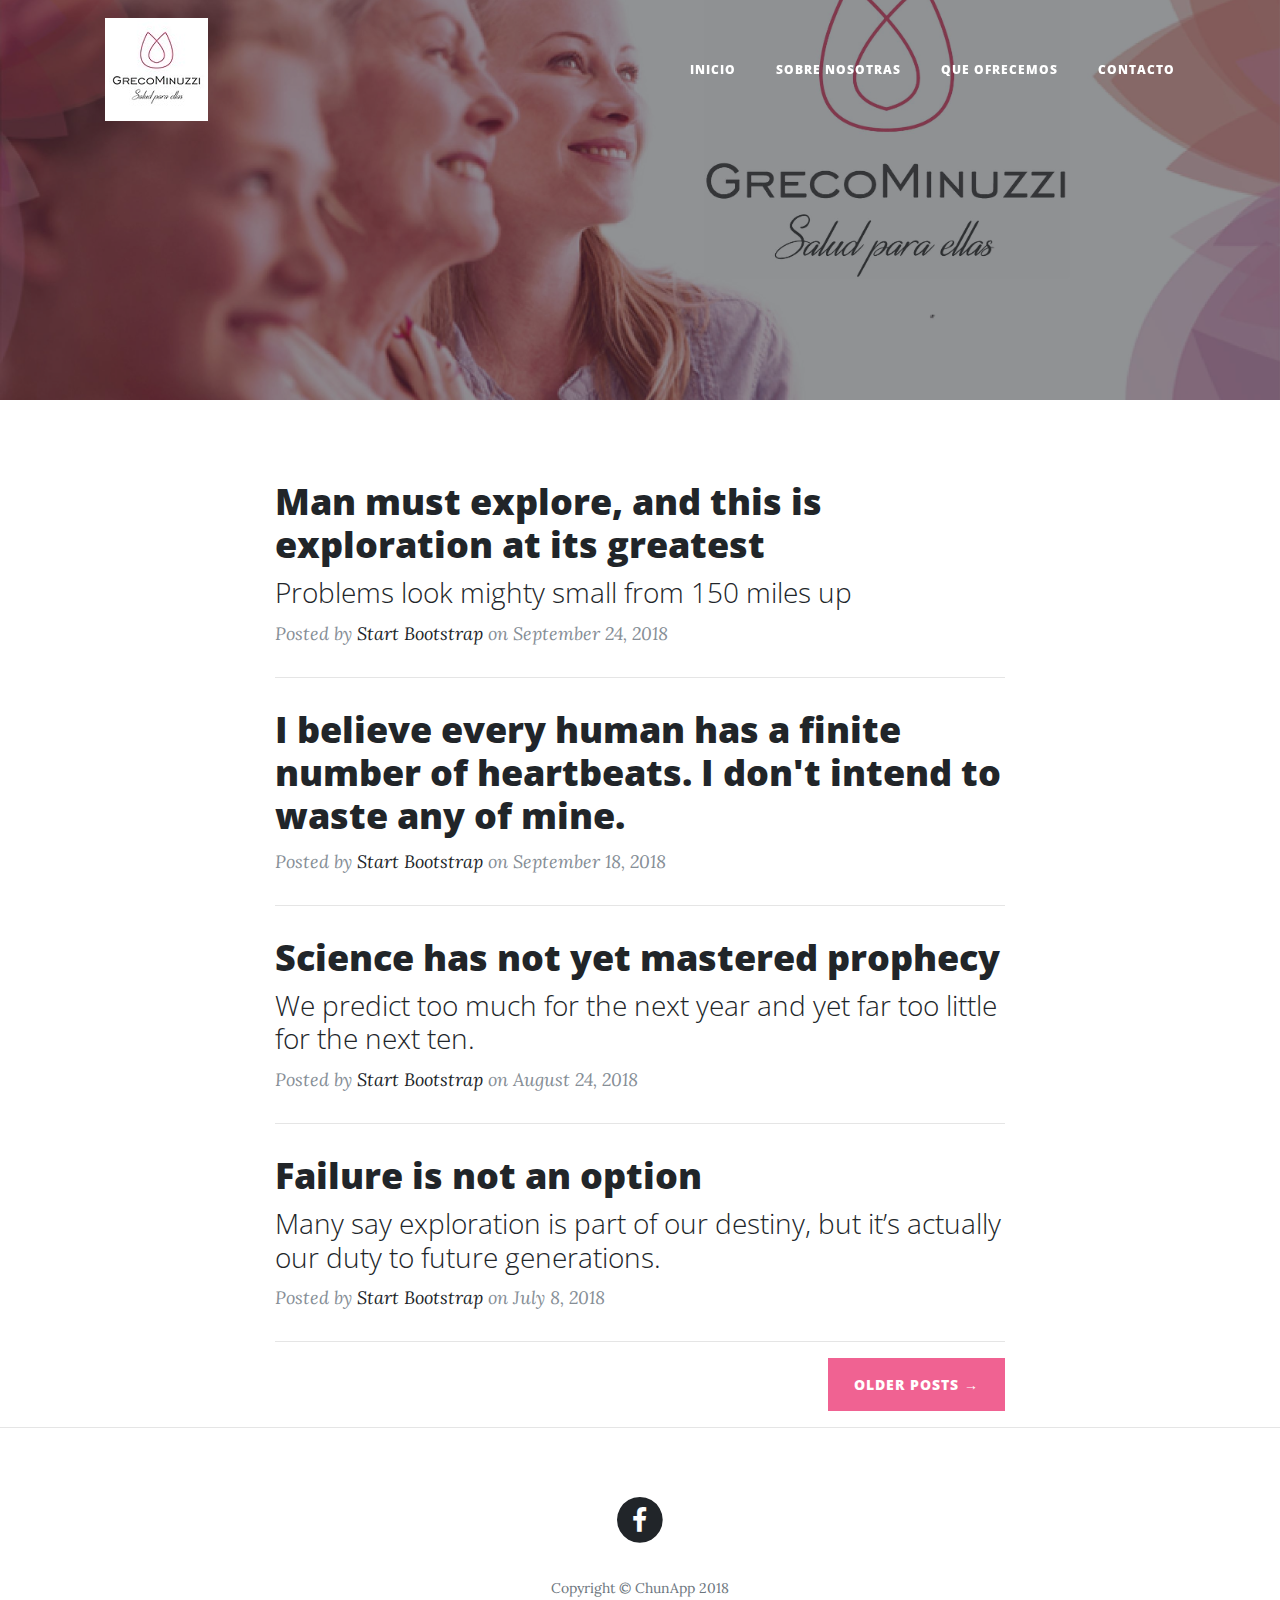
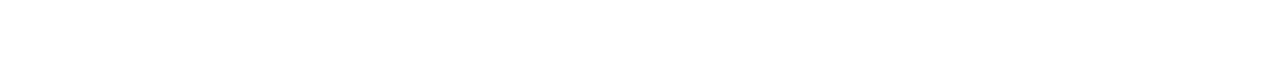
==== index.html @ c29d68e0 "commit inicial" ====
<!DOCTYPE html>
<html lang="en">

  <head>

    <meta charset="utf-8">
    <meta name="viewport" content="width=device-width, initial-scale=1, shrink-to-fit=no">
    <meta name="description" content="">
    <meta name="author" content="">

    <title>Greco Minuzzi</title>

    <!-- <link rel="icon" type="image/x-icon" href="http://example.com/favicon.ico" /> 
         <link rel=“icon” type=“image/png” href=“ruta/al/icono”>-->

    <link rel="icon" type="image/x-i" href="img/greco-minuzzi-2-icono-size32.png">
    <!-- Bootstrap core CSS -->
    <link href="vendor/bootstrap/css/bootstrap.min.css" rel="stylesheet">

    <!-- Custom fonts for this template -->
    <link href="vendor/font-awesome/css/font-awesome.min.css" rel="stylesheet" type="text/css">
    <link href='https://fonts.googleapis.com/css?family=Lora:400,700,400italic,700italic' rel='stylesheet' type='text/css'>
    <link href='https://fonts.googleapis.com/css?family=Open+Sans:300italic,400italic,600italic,700italic,800italic,400,300,600,700,800' rel='stylesheet' type='text/css'>

    <!-- Custom styles for this template -->
    <!--<link href="css/clean-blog.min.css" rel="stylesheet">-->
    <link href="css/clean-blog.css" rel="stylesheet">

  </head>

  <body>

    <!-- Navigation -->
    <nav class="navbar navbar-expand-lg navbar-light fixed-top" id="mainNav">
      <div class="container">
        <a class="navbar-brand" href="index.html">
          <img class=“img-fluid" src='img/logo-chico.jpg'>
        </a>
        <button class="navbar-toggler navbar-toggler-right" type="button" data-toggle="collapse" data-target="#navbarResponsive" aria-controls="navbarResponsive" aria-expanded="false" aria-label="Toggle navigation">
          Menu
          <i class="fa fa-bars"></i>
        </button>
        <div class="collapse navbar-collapse" id="navbarResponsive">
          <ul class="navbar-nav ml-auto">
            <li class="nav-item">
              <a class="nav-link" href="index.html">Inicio</a>
            </li>
            <li class="nav-item">
              <a class="nav-link" href="about.html">Sobre Nosotras</a>
            </li>
            <li class="nav-item">
              <a class="nav-link" href="post.html">Que Ofrecemos</a>
            </li>
            <li class="nav-item">
              <a class="nav-link" href="contact.html">Contacto</a>
            </li>
          </ul>
        </div>
      </div>
    </nav>

    <!-- Page Header -->
    <header class="masthead" style="background-image: url('img/home-bg.jpg')">
      <div class="overlay"></div>
      <div class="container">
        <div class="row">
          <div class="col-lg-8 col-md-10 mx-auto">
            <div class="site-heading">
              <!--<h1>Clean Blog</h1>
              <span class="subheading">A Blog Theme by Start Bootstrap</span>-->
            </div>
          </div>
        </div>
      </div>
    </header>

    <!-- Main Content -->
    <div class="container">
      <div class="row">
        <div class="col-lg-8 col-md-10 mx-auto">
          <div class="post-preview">
            <a href="post.html">
              <h2 class="post-title">
                Man must explore, and this is exploration at its greatest
              </h2>
              <h3 class="post-subtitle">
                Problems look mighty small from 150 miles up
              </h3>
            </a>
            <p class="post-meta">Posted by
              <a href="#">Start Bootstrap</a>
              on September 24, 2018</p>
          </div>
          <hr>
          <div class="post-preview">
            <a href="post.html">
              <h2 class="post-title">
                I believe every human has a finite number of heartbeats. I don't intend to waste any of mine.
              </h2>
            </a>
            <p class="post-meta">Posted by
              <a href="#">Start Bootstrap</a>
              on September 18, 2018</p>
          </div>
          <hr>
          <div class="post-preview">
            <a href="post.html">
              <h2 class="post-title">
                Science has not yet mastered prophecy
              </h2>
              <h3 class="post-subtitle">
                We predict too much for the next year and yet far too little for the next ten.
              </h3>
            </a>
            <p class="post-meta">Posted by
              <a href="#">Start Bootstrap</a>
              on August 24, 2018</p>
          </div>
          <hr>
          <div class="post-preview">
            <a href="post.html">
              <h2 class="post-title">
                Failure is not an option
              </h2>
              <h3 class="post-subtitle">
                Many say exploration is part of our destiny, but it’s actually our duty to future generations.
              </h3>
            </a>
            <p class="post-meta">Posted by
              <a href="#">Start Bootstrap</a>
              on July 8, 2018</p>
          </div>
          <hr>
          <!-- Pager -->
          <div class="clearfix">
            <a class="btn btn-primary float-right" href="#">Older Posts &rarr;</a>
          </div>
        </div>
      </div>
    </div>

    <hr>

    <!-- Footer -->
    <footer>
      <div class="container">
        <div class="row">
          <div class="col-lg-8 col-md-10 mx-auto">
            <ul class="list-inline text-center">
              <!--<li class="list-inline-item">
                <a href="#">
                  <span class="fa-stack fa-lg">
                    <i class="fa fa-circle fa-stack-2x"></i>
                    <i class="fa fa-twitter fa-stack-1x fa-inverse"></i>
                  </span>
                </a>
              </li>-->
              <li class="list-inline-item">
                <a href="https://www.facebook.com/grecominuzzisalud/" target="_blank">
                  <span class="fa-stack fa-lg">
                    <i class="fa fa-circle fa-stack-2x"></i>
                    <i class="fa fa-facebook fa-stack-1x fa-inverse"></i>
                  </span>
                </a>
              </li>
              <!--<li class="list-inline-item">
                <a href="#">
                  <span class="fa-stack fa-lg">
                    <i class="fa fa-circle fa-stack-2x"></i>
                    <i class="fa fa-github fa-stack-1x fa-inverse"></i>
                  </span>
                </a>
              </li>-->
            </ul>
            <p class="copyright text-muted">Copyright &copy; ChunApp 2018</p>
          </div>
        </div>
      </div>
    </footer>

    <!-- Bootstrap core JavaScript -->
    <script src="vendor/jquery/jquery.min.js"></script>
    <script src="vendor/bootstrap/js/bootstrap.bundle.min.js"></script>

    <!-- Custom scripts for this template -->
    <script src="js/clean-blog.min.js"></script>

  </body>

</html>
---- css/clean-blog.min.css ----
body{font-size:20px;color:#212529;font-family:Lora,'Times New Roman',serif}p{line-height:1.5;margin:30px 0}p a{text-decoration:underline}h1,h2,h3,h4,h5,h6{font-weight:800;font-family:'Open Sans','Helvetica Neue',Helvetica,Arial,sans-serif}a{color:#212529;-webkit-transition:all .2s;-moz-transition:all .2s;transition:all .2s}a:focus,a:hover{color:#0085a1}blockquote{font-style:italic;color:#868e96}.section-heading{font-size:36px;font-weight:700;margin-top:60px}.caption{font-size:14px;font-style:italic;display:block;margin:0;padding:10px;text-align:center;border-bottom-right-radius:5px;border-bottom-left-radius:5px}::-moz-selection{color:#fff;background:#0085a1;text-shadow:none}::selection{color:#fff;background:#0085a1;text-shadow:none}img::selection{color:#fff;background:0 0}img::-moz-selection{color:#fff;background:0 0}#mainNav{position:absolute;border-bottom:1px solid #e9ecef;background-color:#fff;font-family:'Open Sans','Helvetica Neue',Helvetica,Arial,sans-serif}#mainNav .navbar-brand{font-weight:800;color:#343a40}#mainNav .navbar-toggler{font-size:12px;font-weight:800;padding:13px;text-transform:uppercase;color:#343a40}#mainNav .navbar-nav>li.nav-item>a{font-size:12px;font-weight:800;letter-spacing:1px;text-transform:uppercase}@media only screen and (min-width:992px){#mainNav{border-bottom:1px solid transparent;background:0 0}#mainNav .navbar-brand{padding:10px 20px;color:#fff}#mainNav .navbar-brand:focus,#mainNav .navbar-brand:hover{color:rgba(255,255,255,.8)}#mainNav .navbar-nav>li.nav-item>a{padding:10px 20px;color:#fff}#mainNav .navbar-nav>li.nav-item>a:focus,#mainNav .navbar-nav>li.nav-item>a:hover{color:rgba(255,255,255,.8)}}@media only screen and (min-width:992px){#mainNav{-webkit-transition:background-color .2s;-moz-transition:background-color .2s;transition:background-color .2s;-webkit-transform:translate3d(0,0,0);-moz-transform:translate3d(0,0,0);-ms-transform:translate3d(0,0,0);-o-transform:translate3d(0,0,0);transform:translate3d(0,0,0);-webkit-backface-visibility:hidden}#mainNav.is-fixed{position:fixed;top:-67px;-webkit-transition:-webkit-transform .2s;-moz-transition:-moz-transform .2s;transition:transform .2s;border-bottom:1px solid #fff;background-color:rgba(255,255,255,.9)}#mainNav.is-fixed .navbar-brand{color:#212529}#mainNav.is-fixed .navbar-brand:focus,#mainNav.is-fixed .navbar-brand:hover{color:#0085a1}#mainNav.is-fixed .navbar-nav>li.nav-item>a{color:#212529}#mainNav.is-fixed .navbar-nav>li.nav-item>a:focus,#mainNav.is-fixed .navbar-nav>li.nav-item>a:hover{color:#0085a1}#mainNav.is-visible{-webkit-transform:translate3d(0,100%,0);-moz-transform:translate3d(0,100%,0);-ms-transform:translate3d(0,100%,0);-o-transform:translate3d(0,100%,0);transform:translate3d(0,100%,0)}}header.masthead{margin-bottom:50px;background:no-repeat center center;background-color:#868e96;background-attachment:scroll;position:relative;-webkit-background-size:cover;-moz-background-size:cover;-o-background-size:cover;background-size:cover}header.masthead .overlay{position:absolute;top:0;left:0;height:100%;width:100%;background-color:#212529;opacity:.5}header.masthead .page-heading,header.masthead .post-heading,header.masthead .site-heading{padding:200px 0 150px;color:#fff}@media only screen and (min-width:768px){header.masthead .page-heading,header.masthead .post-heading,header.masthead .site-heading{padding:200px 0}}header.masthead .page-heading,header.masthead .site-heading{text-align:center}header.masthead .page-heading h1,header.masthead .site-heading h1{font-size:50px;margin-top:0}header.masthead .page-heading .subheading,header.masthead .site-heading .subheading{font-size:24px;font-weight:300;line-height:1.1;display:block;margin:10px 0 0;font-family:'Open Sans','Helvetica Neue',Helvetica,Arial,sans-serif}@media only screen and (min-width:768px){header.masthead .page-heading h1,header.masthead .site-heading h1{font-size:80px}}header.masthead .post-heading h1{font-size:35px}header.masthead .post-heading .meta,header.masthead .post-heading .subheading{line-height:1.1;display:block}header.masthead .post-heading .subheading{font-size:24px;font-weight:600;margin:10px 0 30px;font-family:'Open Sans','Helvetica Neue',Helvetica,Arial,sans-serif}header.masthead .post-heading .meta{font-size:20px;font-weight:300;font-style:italic;font-family:Lora,'Times New Roman',serif}header.masthead .post-heading .meta a{color:#fff}@media only screen and (min-width:768px){header.masthead .post-heading h1{font-size:55px}header.masthead .post-heading .subheading{font-size:30px}}.post-preview>a{color:#212529}.post-preview>a:focus,.post-preview>a:hover{text-decoration:none;color:#0085a1}.post-preview>a>.post-title{font-size:30px;margin-top:30px;margin-bottom:10px}.post-preview>a>.post-subtitle{font-weight:300;margin:0 0 10px}.post-preview>.post-meta{font-size:18px;font-style:italic;margin-top:0;color:#868e96}.post-preview>.post-meta>a{text-decoration:none;color:#212529}.post-preview>.post-meta>a:focus,.post-preview>.post-meta>a:hover{text-decoration:underline;color:#0085a1}@media only screen and (min-width:768px){.post-preview>a>.post-title{font-size:36px}}.floating-label-form-group{font-size:14px;position:relative;margin-bottom:0;padding-bottom:.5em;border-bottom:1px solid #dee2e6}.floating-label-form-group input,.floating-label-form-group textarea{font-size:1.5em;position:relative;z-index:1;padding:0;resize:none;border:none;border-radius:0;background:0 0;box-shadow:none!important;font-family:Lora,'Times New Roman',serif}.floating-label-form-group input::-webkit-input-placeholder,.floating-label-form-group textarea::-webkit-input-placeholder{color:#868e96;font-family:Lora,'Times New Roman',serif}.floating-label-form-group label{font-size:.85em;line-height:1.764705882em;position:relative;z-index:0;top:2em;display:block;margin:0;-webkit-transition:top .3s ease,opacity .3s ease;-moz-transition:top .3s ease,opacity .3s ease;-ms-transition:top .3s ease,opacity .3s ease;transition:top .3s ease,opacity .3s ease;vertical-align:middle;vertical-align:baseline;opacity:0}.floating-label-form-group .help-block{margin:15px 0}.floating-label-form-group-with-value label{top:0;opacity:1}.floating-label-form-group-with-focus label{color:#0085a1}form .form-group:first-child .floating-label-form-group{border-top:1px solid #dee2e6}footer{padding:50px 0 65px}footer .list-inline{margin:0;padding:0}footer .copyright{font-size:14px;margin-bottom:0;text-align:center}.btn{font-size:14px;font-weight:800;padding:15px 25px;letter-spacing:1px;text-transform:uppercase;border-radius:0;font-family:'Open Sans','Helvetica Neue',Helvetica,Arial,sans-serif}.btn-primary{background-color:#0085a1;border-color:#0085a1}.btn-primary:active,.btn-primary:focus,.btn-primary:hover{color:#fff;background-color:#00657b!important;border-color:#00657b!important}.btn-lg{font-size:16px;padding:25px 35px}
---- css/clean-blog.css ----
body {
  font-size: 20px;
  color: #212529;
  font-family: 'Lora', 'Times New Roman', serif;
}

p {
  line-height: 1.5;
  margin: 30px 0;
}

p a {
  text-decoration: underline;
}

h1,
h2,
h3,
h4,
h5,
h6 {
  font-weight: 800;
  font-family: 'Open Sans', 'Helvetica Neue', Helvetica, Arial, sans-serif;
}

a {
  color: #212529;
  -webkit-transition: all 0.2s;
  -moz-transition: all 0.2s;
  transition: all 0.2s;
}

a:focus, a:hover {
  color: #F06292;
}

blockquote {
  font-style: italic;
  color: #868e96;
}

.section-heading {
  font-size: 36px;
  font-weight: 700;
  margin-top: 60px;
}

.caption {
  font-size: 14px;
  font-style: italic;
  display: block;
  margin: 0;
  padding: 10px;
  text-align: center;
  border-bottom-right-radius: 5px;
  border-bottom-left-radius: 5px;
}

::-moz-selection {
  color: #fff;
  background: #0085A1;
  text-shadow: none;
}

::selection {
  color: #fff;
  background: #0085A1;
  text-shadow: none;
}

img::selection {
  color: #fff;
  background: transparent;
}

img::-moz-selection {
  color: #fff;
  background: transparent;
}

#mainNav {
  position: absolute;
  border-bottom: 1px solid #e9ecef;
  background-color: white;
  font-family: 'Open Sans', 'Helvetica Neue', Helvetica, Arial, sans-serif;
}

#mainNav .navbar-brand {
  font-weight: 800;
  color: #343a40;
}

#mainNav .navbar-toggler {
  font-size: 12px;
  font-weight: 800;
  padding: 13px;
  text-transform: uppercase;
  color: #343a40;
}

#mainNav .navbar-nav > li.nav-item > a {
  font-size: 12px;
  font-weight: 800;
  letter-spacing: 1px;
  text-transform: uppercase;
}

@media only screen and (min-width: 992px) {
  #mainNav {
    border-bottom: 1px solid transparent;
    background: transparent;
  }
  #mainNav .navbar-brand {
    padding: 10px 20px;
    color: #fff;
  }
  #mainNav .navbar-brand:focus, #mainNav .navbar-brand:hover {
    color: rgba(255, 255, 255, 0.8);
  }
  #mainNav .navbar-nav > li.nav-item > a {
    padding: 10px 20px;
    color: #fff;
  }
  #mainNav .navbar-nav > li.nav-item > a:focus, #mainNav .navbar-nav > li.nav-item > a:hover {
    color: rgba(255, 255, 255, 0.8);
  }
}

@media only screen and (min-width: 992px) {
  #mainNav {
    -webkit-transition: background-color 0.2s;
    -moz-transition: background-color 0.2s;
    transition: background-color 0.2s;
    /* Force Hardware Acceleration in WebKit */
    -webkit-transform: translate3d(0, 0, 0);
    -moz-transform: translate3d(0, 0, 0);
    -ms-transform: translate3d(0, 0, 0);
    -o-transform: translate3d(0, 0, 0);
    transform: translate3d(0, 0, 0);
    -webkit-backface-visibility: hidden;
  }
  #mainNav.is-fixed {
    /* when the user scrolls down, we hide the header right above the viewport */
    position: fixed;
    top: -67px;
    -webkit-transition: -webkit-transform 0.2s;
    -moz-transition: -moz-transform 0.2s;
    transition: transform 0.2s;
    border-bottom: 1px solid white;
    background-color: rgba(255, 255, 255, 0.9);
  }
  #mainNav.is-fixed .navbar-brand {
    color: #212529;
  }
  #mainNav.is-fixed .navbar-brand:focus, #mainNav.is-fixed .navbar-brand:hover {
    color: #0085A1;
  }
  #mainNav.is-fixed .navbar-nav > li.nav-item > a {
    color: #212529;
  }
  #mainNav.is-fixed .navbar-nav > li.nav-item > a:focus, #mainNav.is-fixed .navbar-nav > li.nav-item > a:hover {
    color: #0085A1;
  }
  #mainNav.is-visible {
    /* if the user changes the scrolling direction, we show the header */
    -webkit-transform: translate3d(0, 100%, 0);
    -moz-transform: translate3d(0, 100%, 0);
    -ms-transform: translate3d(0, 100%, 0);
    -o-transform: translate3d(0, 100%, 0);
    transform: translate3d(0, 100%, 0);
  }
}

header.masthead {
  margin-bottom: 50px;
  background: no-repeat center center;
  background-color: #868e96;
  background-attachment: scroll;
  position: relative;
  -webkit-background-size: cover;
  -moz-background-size: cover;
  -o-background-size: cover;
  background-size: cover;
}

header.masthead .overlay {
  position: absolute;
  top: 0;
  left: 0;
  height: 100%;
  width: 100%;
  background-color: #212529;
  opacity: 0.5;
}

header.masthead .page-heading,
header.masthead .post-heading,
header.masthead .site-heading {
  padding: 200px 0 150px;
  color: white;
}

@media only screen and (min-width: 768px) {
  header.masthead .page-heading,
  header.masthead .post-heading,
  header.masthead .site-heading {
    padding: 200px 0;
  }
}

header.masthead .page-heading,
header.masthead .site-heading {
  text-align: center;
}

header.masthead .page-heading h1,
header.masthead .site-heading h1 {
  font-size: 50px;
  margin-top: 0;
}

header.masthead .page-heading .subheading,
header.masthead .site-heading .subheading {
  font-size: 24px;
  font-weight: 300;
  line-height: 1.1;
  display: block;
  margin: 10px 0 0;
  font-family: 'Open Sans', 'Helvetica Neue', Helvetica, Arial, sans-serif;
}

@media only screen and (min-width: 768px) {
  header.masthead .page-heading h1,
  header.masthead .site-heading h1 {
    font-size: 80px;
  }
}

header.masthead .post-heading h1 {
  font-size: 35px;
}

header.masthead .post-heading .meta,
header.masthead .post-heading .subheading {
  line-height: 1.1;
  display: block;
}

header.masthead .post-heading .subheading {
  font-size: 24px;
  font-weight: 600;
  margin: 10px 0 30px;
  font-family: 'Open Sans', 'Helvetica Neue', Helvetica, Arial, sans-serif;
}

header.masthead .post-heading .meta {
  font-size: 20px;
  font-weight: 300;
  font-style: italic;
  font-family: 'Lora', 'Times New Roman', serif;
}

header.masthead .post-heading .meta a {
  color: #fff;
}

@media only screen and (min-width: 768px) {
  header.masthead .post-heading h1 {
    font-size: 55px;
  }
  header.masthead .post-heading .subheading {
    font-size: 30px;
  }
}

.post-preview > a {
  color: #212529;
}

.post-preview > a:focus, .post-preview > a:hover {
  text-decoration: none;
  color: #0085A1;
}

.post-preview > a > .post-title {
  font-size: 30px;
  margin-top: 30px;
  margin-bottom: 10px;
}

.post-preview > a > .post-subtitle {
  font-weight: 300;
  margin: 0 0 10px;
}

.post-preview > .post-meta {
  font-size: 18px;
  font-style: italic;
  margin-top: 0;
  color: #868e96;
}

.post-preview > .post-meta > a {
  text-decoration: none;
  color: #212529;
}

.post-preview > .post-meta > a:focus, .post-preview > .post-meta > a:hover {
  text-decoration: underline;
  color: #0085A1;
}

@media only screen and (min-width: 768px) {
  .post-preview > a > .post-title {
    font-size: 36px;
  }
}

.floating-label-form-group {
  font-size: 14px;
  position: relative;
  margin-bottom: 0;
  padding-bottom: 0.5em;
  border-bottom: 1px solid #dee2e6;
}

.floating-label-form-group input,
.floating-label-form-group textarea {
  font-size: 1.5em;
  position: relative;
  z-index: 1;
  padding: 0;
  resize: none;
  border: none;
  border-radius: 0;
  background: none;
  box-shadow: none !important;
  font-family: 'Lora', 'Times New Roman', serif;
}

.floating-label-form-group input::-webkit-input-placeholder,
.floating-label-form-group textarea::-webkit-input-placeholder {
  color: #868e96;
  font-family: 'Lora', 'Times New Roman', serif;
}

.floating-label-form-group label {
  font-size: 0.85em;
  line-height: 1.764705882em;
  position: relative;
  z-index: 0;
  top: 2em;
  display: block;
  margin: 0;
  -webkit-transition: top 0.3s ease, opacity 0.3s ease;
  -moz-transition: top 0.3s ease, opacity 0.3s ease;
  -ms-transition: top 0.3s ease, opacity 0.3s ease;
  transition: top 0.3s ease, opacity 0.3s ease;
  vertical-align: middle;
  vertical-align: baseline;
  opacity: 0;
}

.floating-label-form-group .help-block {
  margin: 15px 0;
}

.floating-label-form-group-with-value label {
  top: 0;
  opacity: 1;
}

.floating-label-form-group-with-focus label {
  color: #0085A1;
}

form .form-group:first-child .floating-label-form-group {
  border-top: 1px solid #dee2e6;
}

footer {
  padding: 50px 0 65px;
}

footer .list-inline {
  margin: 0;
  padding: 0;
}

footer .copyright {
  font-size: 14px;
  margin-bottom: 0;
  text-align: center;
}

.btn {
  font-size: 14px;
  font-weight: 800;
  padding: 15px 25px;
  letter-spacing: 1px;
  text-transform: uppercase;
  border-radius: 0;
  font-family: 'Open Sans', 'Helvetica Neue', Helvetica, Arial, sans-serif;
}

.btn-primary {
  background-color: #F06292;
  border-color: #F06292;
}

.btn-primary:hover, .btn-primary:focus, .btn-primary:active {
  color: #fff;
  background-color: #EC407A !important;
  border-color: #EC407A !important;
}

.btn-lg {
  font-size: 16px;
  padding: 25px 35px;
}
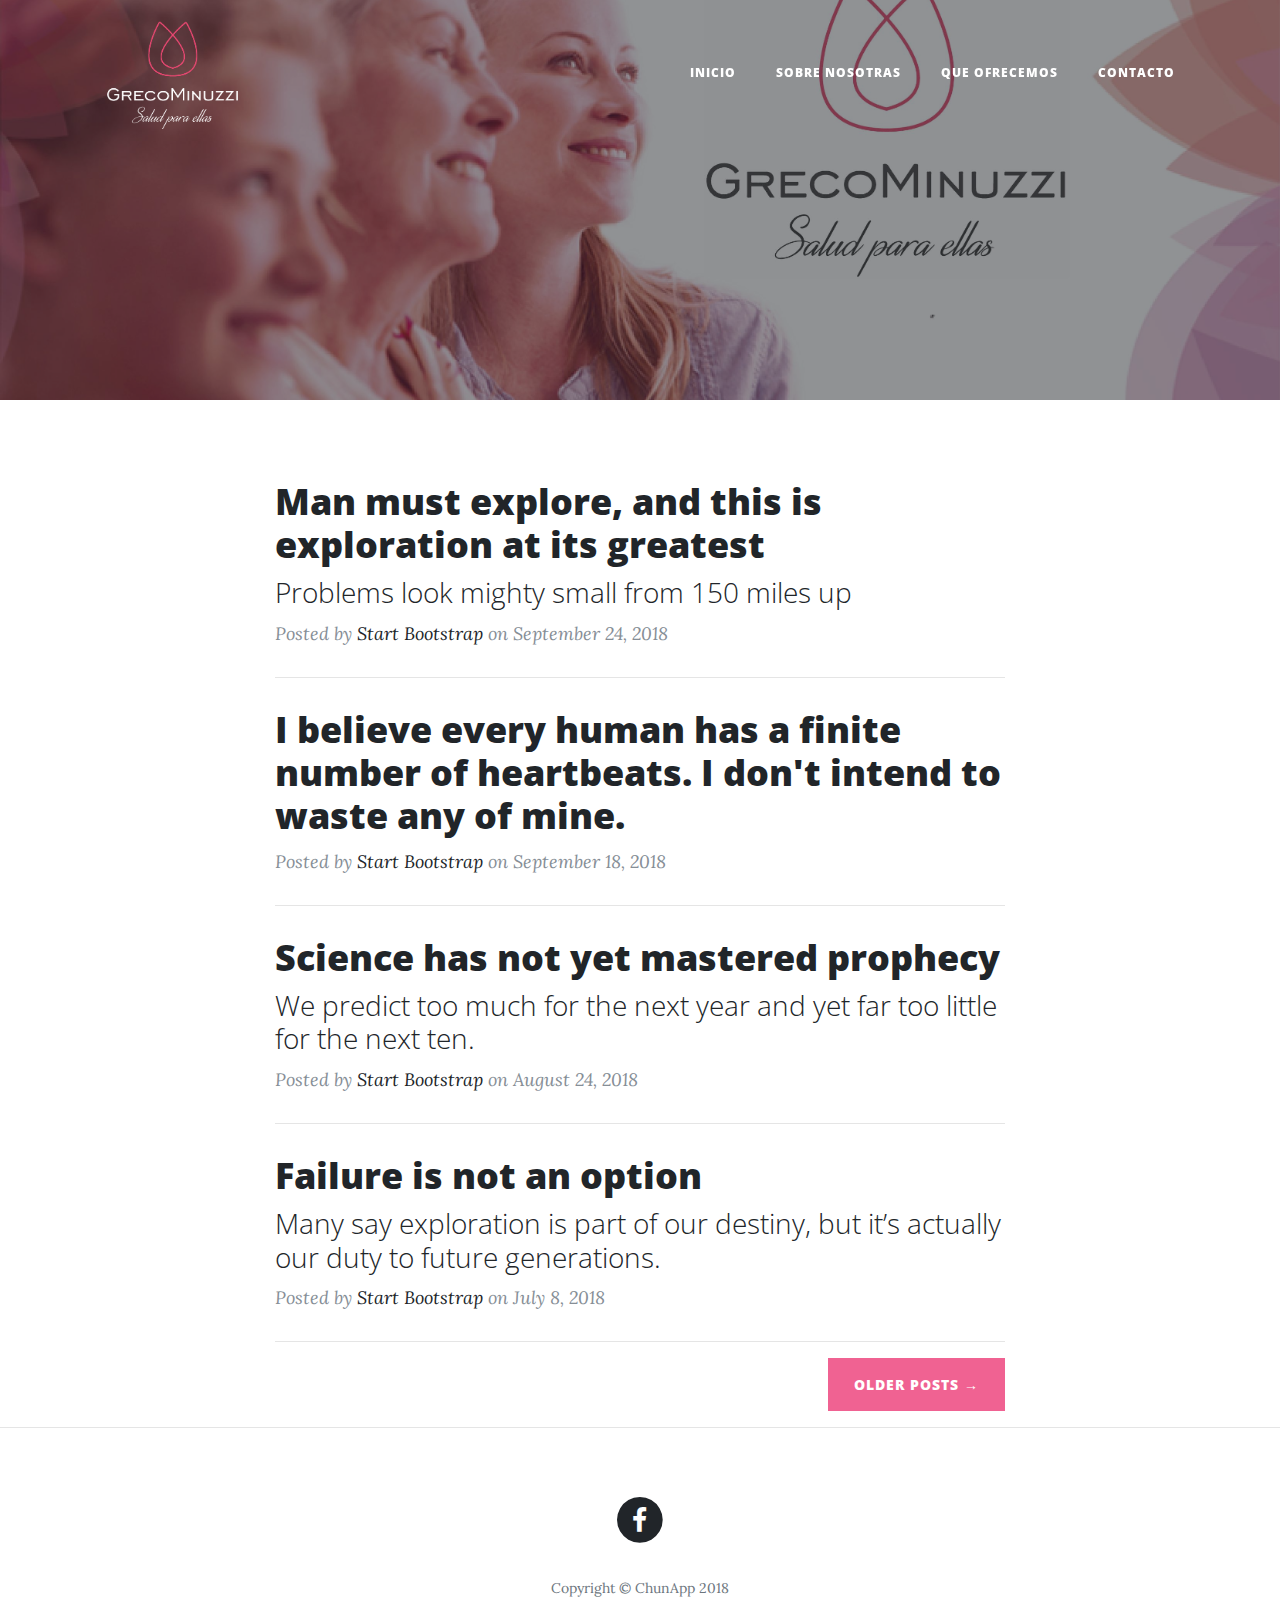
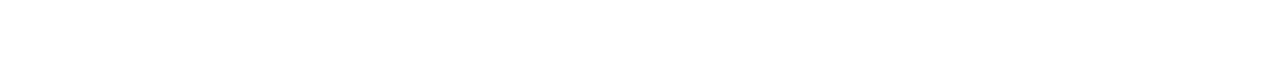
==== commit 02039c94: "Navbar fix with logos - About update - Index hover fix" ====
--- a/index.html
+++ b/index.html
@@ -10,7 +10,7 @@
 
     <title>Greco Minuzzi</title>
 
-    <!-- <link rel="icon" type="image/x-icon" href="http://example.com/favicon.ico" /> 
+    <!-- <link rel="icon" type="image/x-icon" href="http://example.com/favicon.ico" />
          <link rel=“icon” type=“image/png” href=“ruta/al/icono”>-->
 
     <link rel="icon" type="image/x-i" href="img/greco-minuzzi-2-icono-size32.png">
@@ -34,7 +34,8 @@
     <nav class="navbar navbar-expand-lg navbar-light fixed-top" id="mainNav">
       <div class="container">
         <a class="navbar-brand" href="index.html">
-          <img class=“img-fluid" src='img/logo-chico.jpg'>
+            <img class="img-fluid logo" src="img/logo-white.png">
+            <img class="img-fluid isotipo" src="img/isotipo.png">
         </a>
         <button class="navbar-toggler navbar-toggler-right" type="button" data-toggle="collapse" data-target="#navbarResponsive" aria-controls="navbarResponsive" aria-expanded="false" aria-label="Toggle navigation">
           Menu
--- a/css/clean-blog.css
+++ b/css/clean-blog.css
@@ -103,6 +103,22 @@
   font-weight: 800;
   letter-spacing: 1px;
   text-transform: uppercase;
+}
+
+#mainNav .logo{ max-width: 135px; }
+
+#mainNav .isotipo{
+    display: none;
+    max-width: 40px;
+}
+
+#mainNav.is-fixed .isotipo{ display: block; }
+
+#mainNav.is-fixed .logo{ display: none; }
+
+@media (max-width: 768px){
+    #mainNav .isotipo{ display: block !important; }
+    #mainNav .logo{ display: none !important; }
 }
 
 @media only screen and (min-width: 992px) {
@@ -142,7 +158,7 @@
   #mainNav.is-fixed {
     /* when the user scrolls down, we hide the header right above the viewport */
     position: fixed;
-    top: -67px;
+    top: 0px;
     -webkit-transition: -webkit-transform 0.2s;
     -moz-transition: -moz-transform 0.2s;
     transition: transform 0.2s;
@@ -153,22 +169,21 @@
     color: #212529;
   }
   #mainNav.is-fixed .navbar-brand:focus, #mainNav.is-fixed .navbar-brand:hover {
-    color: #0085A1;
+    color: #EC407A;
   }
   #mainNav.is-fixed .navbar-nav > li.nav-item > a {
     color: #212529;
   }
   #mainNav.is-fixed .navbar-nav > li.nav-item > a:focus, #mainNav.is-fixed .navbar-nav > li.nav-item > a:hover {
-    color: #0085A1;
-  }
-  #mainNav.is-visible {
-    /* if the user changes the scrolling direction, we show the header */
+    color: #EC407A;
+  }
+  /*#mainNav.is-visible {
     -webkit-transform: translate3d(0, 100%, 0);
     -moz-transform: translate3d(0, 100%, 0);
     -ms-transform: translate3d(0, 100%, 0);
     -o-transform: translate3d(0, 100%, 0);
     transform: translate3d(0, 100%, 0);
-  }
+  }*/
 }
 
 header.masthead {
@@ -279,7 +294,7 @@
 
 .post-preview > a:focus, .post-preview > a:hover {
   text-decoration: none;
-  color: #0085A1;
+  color: #EC407A;
 }
 
 .post-preview > a > .post-title {
@@ -307,7 +322,7 @@
 
 .post-preview > .post-meta > a:focus, .post-preview > .post-meta > a:hover {
   text-decoration: underline;
-  color: #0085A1;
+  color: #EC407A;
 }
 
 @media only screen and (min-width: 768px) {
@@ -418,3 +433,27 @@
   font-size: 16px;
   padding: 25px 35px;
 }
+
+.teammates{ margin-top: 40px; }
+
+.teammates .team-mate{ margin-bottom: 20px; }
+
+.teammates img{
+    border-radius: 50%;
+    max-width: 200px;
+    margin-bottom: 20px;
+}
+
+.teammates p{
+    margin: 0;
+}
+
+.teammates .name{
+    font-weight: bold;
+    font-size: 23px;
+    color: #EC407A;
+}
+
+.teammates .mp{
+    margin: 5px 0;
+}
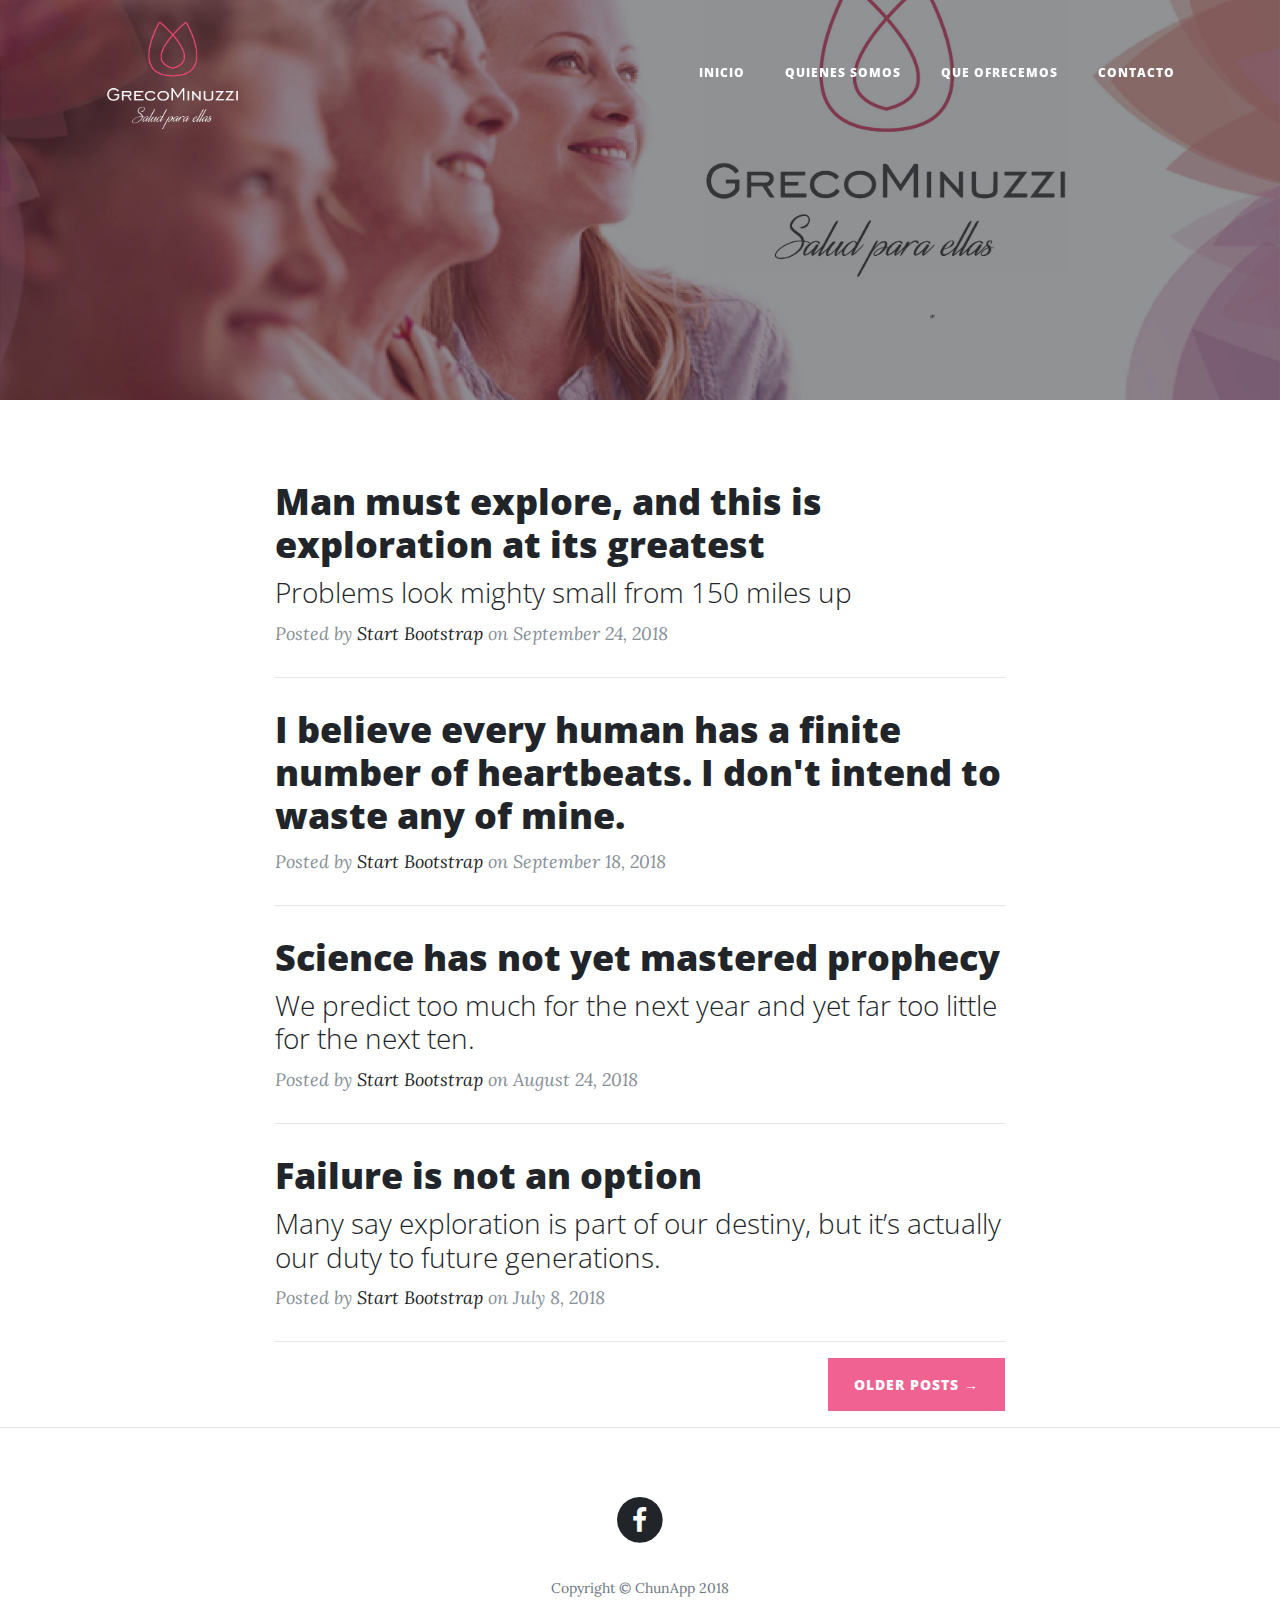
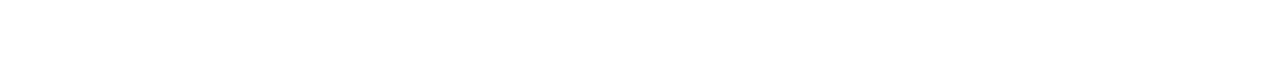
==== commit 575d3696: "commit de menu para prueba" ====
--- a/index.html
+++ b/index.html
@@ -47,7 +47,7 @@
               <a class="nav-link" href="index.html">Inicio</a>
             </li>
             <li class="nav-item">
-              <a class="nav-link" href="about.html">Sobre Nosotras</a>
+              <a class="nav-link" href="about.html">Quienes Somos</a>
             </li>
             <li class="nav-item">
               <a class="nav-link" href="post.html">Que Ofrecemos</a>
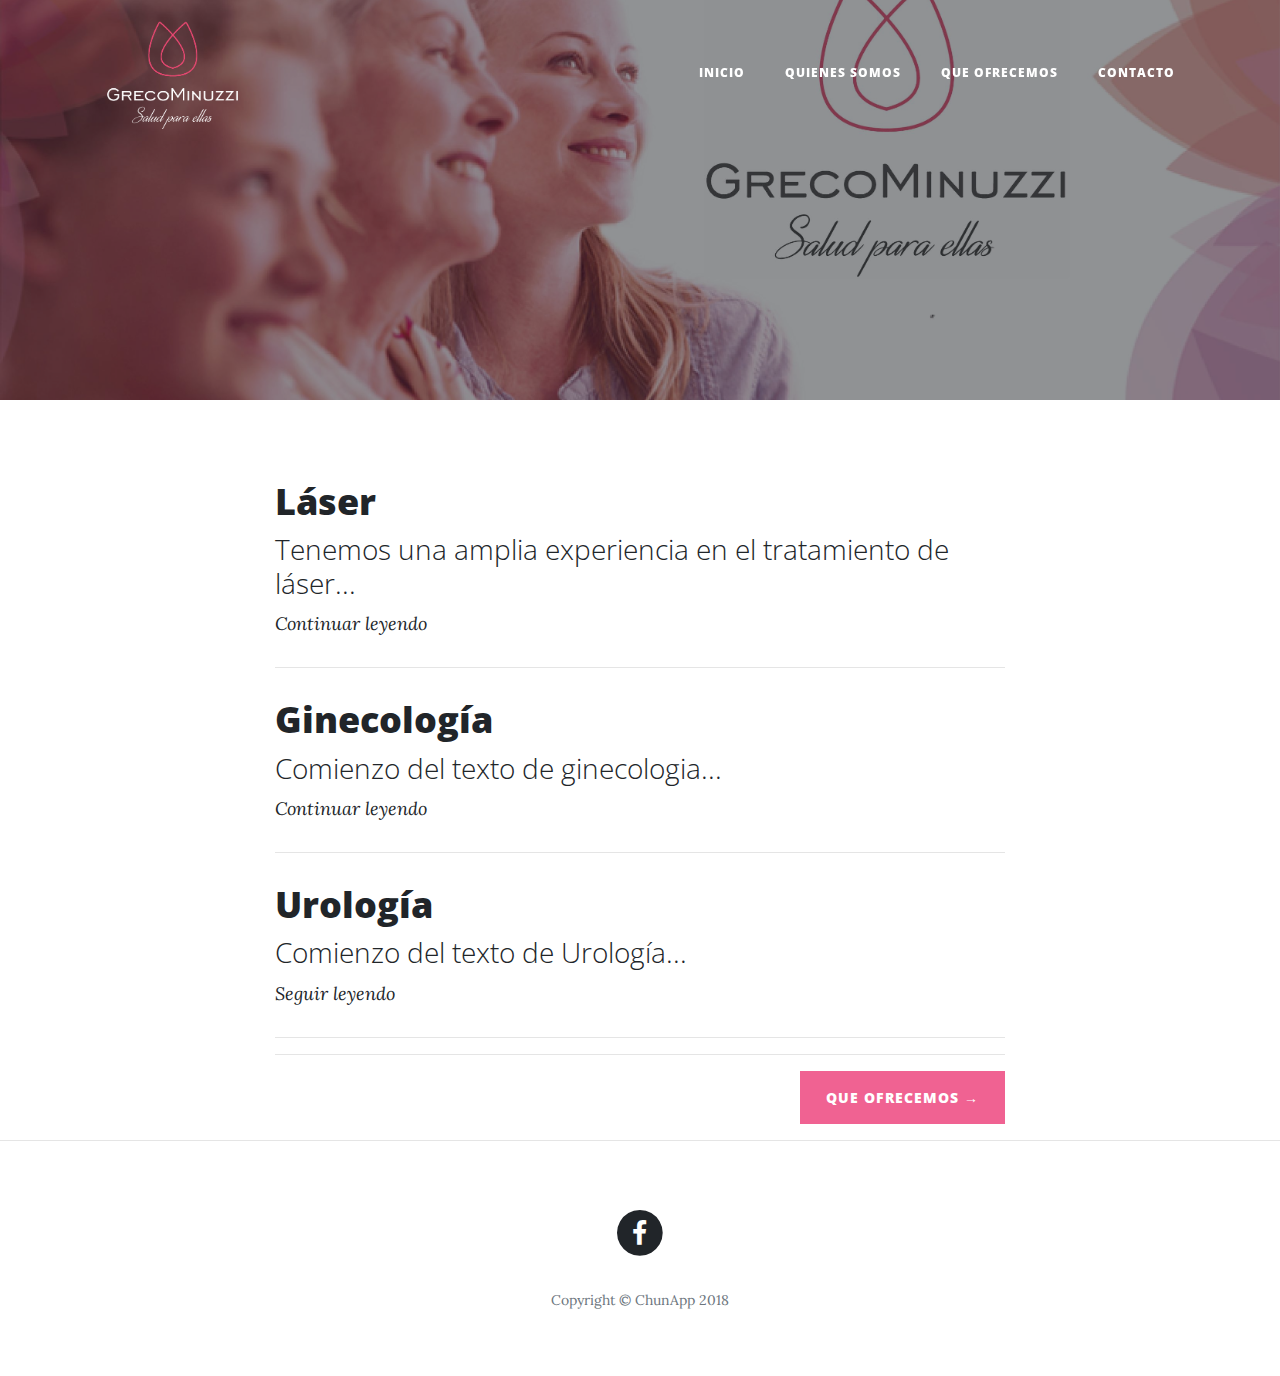
==== commit 56faaf78: "agrego imagenes y contenido" ====
--- a/index.html
+++ b/index.html
@@ -82,43 +82,46 @@
           <div class="post-preview">
             <a href="post.html">
               <h2 class="post-title">
-                Man must explore, and this is exploration at its greatest
+                Láser
               </h2>
               <h3 class="post-subtitle">
-                Problems look mighty small from 150 miles up
+                Tenemos una amplia experiencia en el tratamiento de láser...
               </h3>
             </a>
-            <p class="post-meta">Posted by
-              <a href="#">Start Bootstrap</a>
-              on September 24, 2018</p>
+            <p class="post-meta">
+              <a href="post.html">Continuar leyendo</a>
+            </p>
           </div>
           <hr>
           <div class="post-preview">
             <a href="post.html">
               <h2 class="post-title">
-                I believe every human has a finite number of heartbeats. I don't intend to waste any of mine.
+                Ginecología
               </h2>
+              <h3 class="post-subtitle">
+                Comienzo del texto de ginecologia...
+              </h3>
             </a>
-            <p class="post-meta">Posted by
-              <a href="#">Start Bootstrap</a>
-              on September 18, 2018</p>
+            <p class="post-meta">
+              <a href="post.html">Continuar leyendo</a>
+            </p>
           </div>
           <hr>
           <div class="post-preview">
             <a href="post.html">
               <h2 class="post-title">
-                Science has not yet mastered prophecy
+                Urología
               </h2>
               <h3 class="post-subtitle">
-                We predict too much for the next year and yet far too little for the next ten.
+                Comienzo del texto de Urología...
               </h3>
             </a>
-            <p class="post-meta">Posted by
-              <a href="#">Start Bootstrap</a>
-              on August 24, 2018</p>
+            <p class="post-meta">
+              <a href="post.html">Seguir leyendo</a>
+            </p>
           </div>
           <hr>
-          <div class="post-preview">
+          <!--<div class="post-preview">
             <a href="post.html">
               <h2 class="post-title">
                 Failure is not an option
@@ -130,11 +133,11 @@
             <p class="post-meta">Posted by
               <a href="#">Start Bootstrap</a>
               on July 8, 2018</p>
-          </div>
+          </div>-->
           <hr>
           <!-- Pager -->
           <div class="clearfix">
-            <a class="btn btn-primary float-right" href="#">Older Posts &rarr;</a>
+            <a class="btn btn-primary float-right" href="post.html">Que Ofrecemos &rarr;</a>
           </div>
         </div>
       </div>
